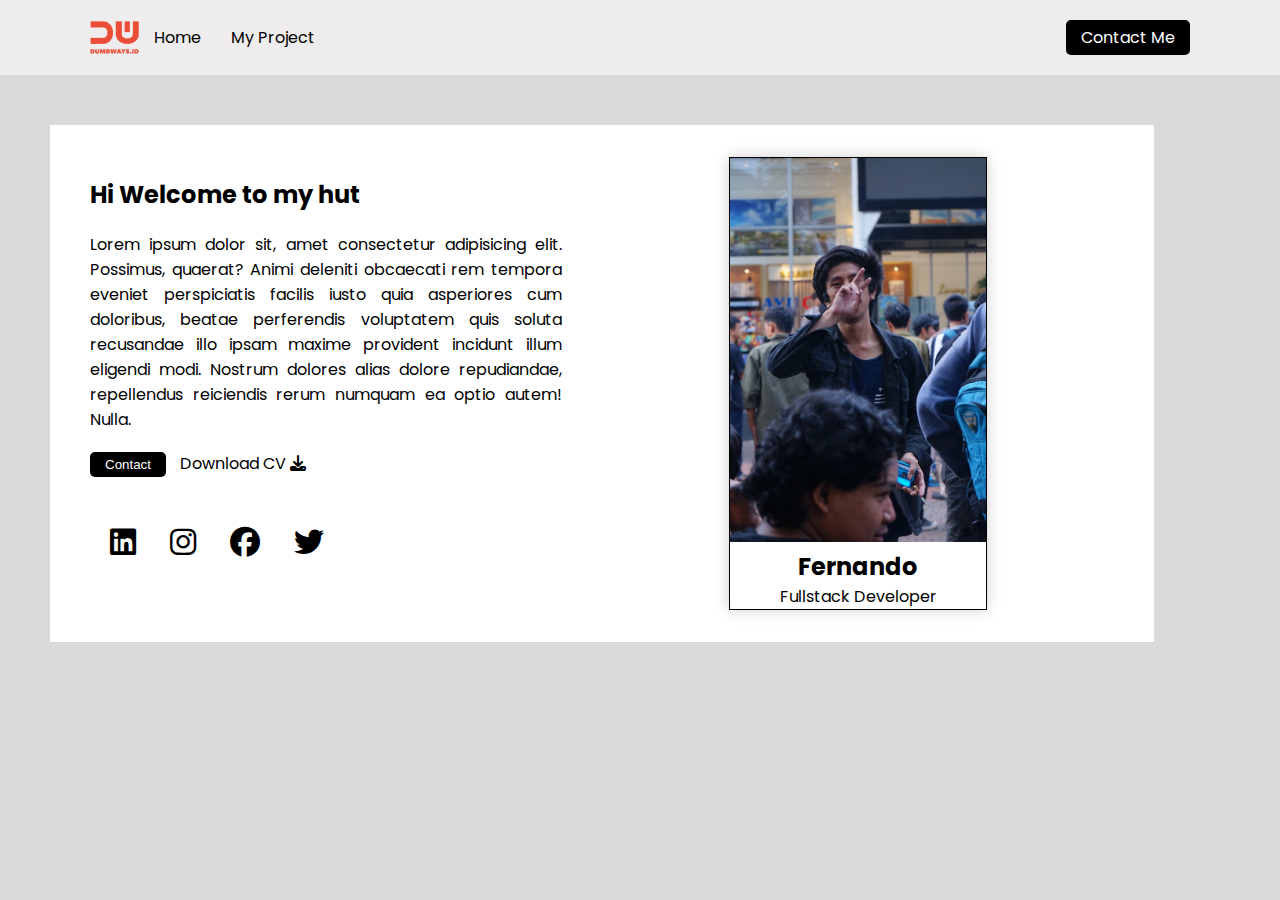
==== index.html @ 5453c6bb "day-5" ====
<!DOCTYPE html>
<html lang="en">
  <head>
    <meta charset="UTF-8" />
    <meta http-equiv="X-UA-Compatible" content="IE=edge" />
    <meta name="viewport" content="width=device-width, initial-scale=1.0" />

    <!-- Fonts -->
    <link rel="preconnect" href="https://fonts.googleapis.com" />
    <link rel="preconnect" href="https://fonts.gstatic.com" crossorigin />
    <link href="https://fonts.googleapis.com/css2?family=Poppins:ital,wght@0,100;0,400;0,700;1,700&display=swap" rel="stylesheet" />

    <link rel="stylesheet" href="https://cdnjs.cloudflare.com/ajax/libs/font-awesome/6.4.0/css/all.min.css" />

    <!-- CSS -->
    <link rel="stylesheet" href="/Assets/css/style.css" />

    <title>Home</title>
  </head>
  <body>
    <!-- Navbar -->
    <header>
      <nav>
        <img src="/Assets/img/logo.png" alt="" />
        <ul>
          <li><a href="/index.html">Home</a></li>
          <li><a href="/content/projects.html">My Project</a></li>
        </ul>
      </nav>
      <a href="/content/contact.html" class="btn">Contact Me</a>
    </header>
    <!-- End Navbar -->

    <!-- Card -->
    <section class="card">
      <div class="container">
        <div class="left">
          <h2>Hi Welcome to my hut</h2>
          <p>
            Lorem ipsum dolor sit, amet consectetur adipisicing elit. Possimus, quaerat? Animi deleniti obcaecati rem tempora eveniet perspiciatis facilis iusto quia asperiores cum doloribus, beatae perferendis voluptatem quis soluta
            recusandae illo ipsam maxime provident incidunt illum eligendi modi. Nostrum dolores alias dolore repudiandae, repellendus reiciendis rerum numquam ea optio autem! Nulla.
          </p>
          <button class="btn btnContact">Contact</button>
          <a href="#">Download CV <i class="fa-solid fa-download"></i></a>
          <div class="icon">
            <a href="#"> <i class="fa-brands fa-linkedin"></i></a>
            <a href="#"> <i class="fa-brands fa-instagram"></i></a>
            <a href="#"> <i class="fa-brands fa-facebook"></i></a>
            <a href="#"> <i class="fa-brands fa-twitter"></i></a>
          </div>
        </div>
        <div class="right">
          <div class="card">
            <img src="/Assets/img/image.jpg" alt="" />
            <h2>Fernando</h2>
            <p>Fullstack Developer</p>
          </div>
        </div>
      </div>
    </section>
  </body>
</html>
---- Assets/css/style.css ----
* {
  text-decoration: none;
  list-style: none;
  margin: 0;
  padding: 0;
}

.w-100 {
  width: 100%;
}
.right-0 {
  right: 0;
}
.position-absolute {
  position: absolute;
}
.position-relative {
  position: relative;
}
.bg-white {
  background-color: #ffffff;
}
.border-radius {
  border-radius: 1rem;
}

body {
  font-family: "Poppins", sans-serif;
  background-color: #d0d0d0d0;
}

header {
  display: flex;
  justify-content: space-between;
  padding: 20px 7%;
  background-color: #eeecec;
}

nav {
  display: flex;
  align-items: center;
}

nav ul {
  display: flex;
}
nav ul a {
  margin: 0 15px;
  color: #000000;
}

.btn {
  padding: 5px 15px;
  border-radius: 5px;
  border: none;
  background-color: #000000;
  color: #ffffff;
  cursor: pointer;
}

/* Contact */
.contact h1 {
  text-align: center;
  margin-top: 50px;
}

form {
  width: 30%;
  margin: auto;
}

.formGroup {
  display: block;
  margin: 30px 0;
}

.formGroup label {
  font-weight: bold;
}

.formGroup input,
select {
  width: 100%;
  border-radius: 5px;
  border: none;
  margin-top: 5px;
  box-shadow: 2px 0 15px #ddd;
  padding: 8px;
}

.msg {
  border-radius: 10px;
  margin-top: 5px;
}

.btnSubmit {
  padding: 10px 20px;
  border: none;
  margin: 20px;
  background-color: rgb(42, 42, 82);
  color: #ffffff;
  border-radius: 10px;
  cursor: pointer;
}

/* Card */

.card .container {
  background-color: #ffffff;
  box-sizing: 0 0 15px #d0d0d0;
  display: flex;
  padding: 2rem 2.5rem;
  margin: 50px 50px;
  width: 80%;
}

.container .left {
  flex: 50%;
}
.container .left p {
  text-align: justify;
  margin-right: 40px;
}
.container .left h2 {
  margin: 20px 0;
}

.container .right {
  flex: 50%;
}

.card img {
  width: 100%;
}

.container .btnContact {
  margin: 20px 0;
}
.container a {
  color: #000000;
  margin-left: 10px;
}

.container .card {
  border: 1px solid #000000;
  text-align: center;
  width: 50%;
  box-shadow: 0 0 15px #d0d0d0;
  margin: auto;
}

.icon i {
  margin: 30px 10px;
  font-size: 30px;
}

/* Project */

.project .container {
  /* background-color: #ffffff; */
  width: 100%;
  margin: auto;
  padding: 20px;
}

.project .container h1 {
  text-align: center;
}

.project .project__group {
  width: 100%;
  margin: 9px 0;
}
.project .project__group textarea {
  width: 100%;
  resize: none;
  height: 10rem;
  border: none;
  padding: 5px;
}
.project .project__group input {
  width: 100%;
  padding: 5px;
  border: none;
}
.top-0 {
  top: 15px;
}

.project .project__group .upload {
  height: 50px;
  border-radius: 1rem;
}

.project .project__group label {
  font-weight: bold;
  font-size: 1.2rem;
}

.technologies {
  font-weight: bold;
  font-size: 1.2rem;
  margin: 20px 0;
}

.flex {
  display: flex;
  gap: 30px;
}

.tech {
  width: 100%;
}
.uploadd p {
  margin-top: 1rem;
  font-weight: bold;
  font-size: 1.2rem;
}

.btn__submit {
  display: flex;
  justify-content: end;
}

.btn__choose {
  border: none;
  background-color: #ddd;
  padding: 5px;
  border-radius: 1rem;
  width: 7rem;
}

/* My Project */
.myProjects {
  background-color: #ffffff;
  padding: 2rem 7%;
}
.myProjects > h1 {
  text-align: center;
  font-size: 2.5rem;
}

.myProjects .project__card {
  border: 1px solid #ddd;
  width: 20%;
  padding: 10px;
  border-radius: 1rem;
  box-shadow: 0 0 15px #d0d0d0;
}
.myProjects .project__card img {
  width: 100%;
  border-radius: 1rem;
}
.myProjects .project__card__body .durasi {
  font-weight: 400;
  margin: 0 0 10px 0;
}
.myProjects .project__card__body .btn__card {
  display: flex;
  margin-top: 20px;
}
.myProjects .project__card__body .btn__card button {
  width: 100%;
  padding: 5px;
  margin: 5px;
}
.edit,
.delete {
  cursor: pointer;
  border: none;
  border-radius: 10px;
  background-color: #000000;
  color: #ffffff;
}
.flex__card {
  justify-content: space-evenly;
  flex-wrap: wrap;
  margin-top: 2rem;
}
.project__card__body .title__project {
  color: #000000;
}
.myProject h4 {
  text-align: center;
  padding: 25px 0 10px 0;
  font-size: 2rem;
}

.myProject .tech {
  margin-top: 30px;
}

.myProject .container {
  margin: auto;
  /* background-color: #ffffff; */
  width: 50%;
  padding: 20px;
}
.myProject .body {
  margin-top: 20px;
}
.myProject .body p {
  text-align: justify;
}

.iconTech {
  margin: 10px 0;
  color: #000000;
}

.project__card__body .body {
  margin: 1rem 0;
}
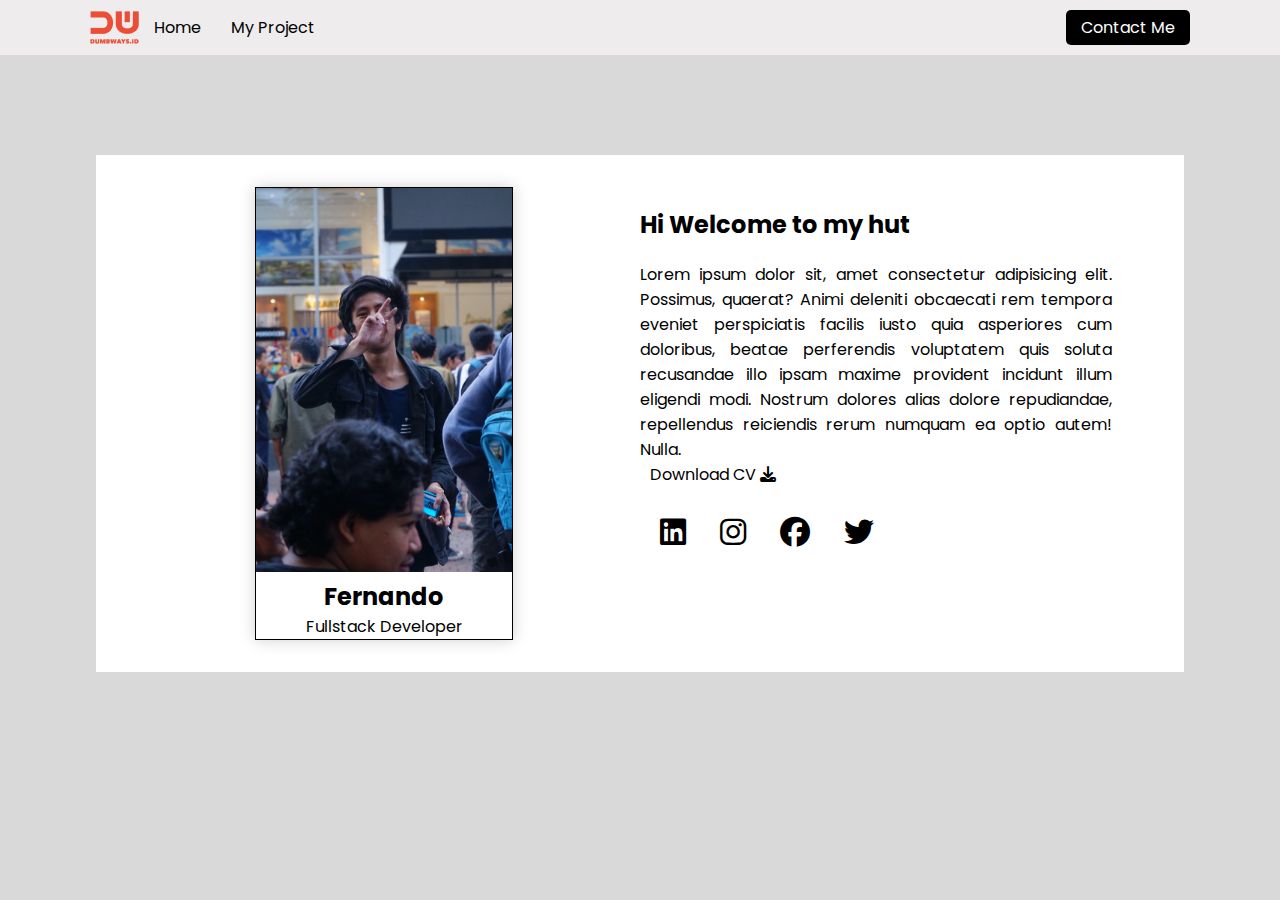
==== commit 155930b0: "day-6" ====
--- a/index.html
+++ b/index.html
@@ -22,18 +22,29 @@
     <header>
       <nav>
         <img src="/Assets/img/logo.png" alt="" />
-        <ul>
-          <li><a href="/index.html">Home</a></li>
+        <ul class="navbar__ul">
+          <li class="active"><a href="/index.html">Home</a></li>
           <li><a href="/content/projects.html">My Project</a></li>
+          <li><a href="/content/contact.html" class="btnContact">Contact Me</a></li>
         </ul>
       </nav>
-      <a href="/content/contact.html" class="btn">Contact Me</a>
+      <a href="/content/contact.html" class="btn btn__contact">Contact Me</a>
+      <a href="#" class="navbar__menu" id="navbar__menu">
+        <i class="fa-solid fa-bars fa-2x"></i>
+      </a>
     </header>
     <!-- End Navbar -->
 
     <!-- Card -->
-    <section class="card">
+    <section class="cards">
       <div class="container">
+        <div class="right">
+          <div class="card">
+            <img src="/Assets/img/image.jpg" alt="" />
+            <h2>Fernando</h2>
+            <p>Fullstack Developer</p>
+          </div>
+        </div>
         <div class="left">
           <h2>Hi Welcome to my hut</h2>
           <p>
@@ -49,14 +60,9 @@
             <a href="#"> <i class="fa-brands fa-twitter"></i></a>
           </div>
         </div>
-        <div class="right">
-          <div class="card">
-            <img src="/Assets/img/image.jpg" alt="" />
-            <h2>Fernando</h2>
-            <p>Fullstack Developer</p>
-          </div>
-        </div>
       </div>
     </section>
+
+    <script src="/Assets/js/index.js"></script>
   </body>
 </html>
--- a/Assets/css/style.css
+++ b/Assets/css/style.css
@@ -31,9 +31,13 @@
 
 header {
   display: flex;
+  position: relative;
   justify-content: space-between;
-  padding: 20px 7%;
+  right: 0;
+  top: 0;
+  left: 0;
   background-color: #eeecec;
+  padding: 10px 7%;
 }
 
 nav {
@@ -43,6 +47,7 @@
 
 nav ul {
   display: flex;
+  margin: 0;
 }
 nav ul a {
   margin: 0 15px;
@@ -58,6 +63,18 @@
   cursor: pointer;
 }
 
+/* Nav Responsive */
+.navbar__menu {
+  display: none;
+}
+
+.btn__contact {
+  display: block;
+}
+.btnContact {
+  display: none;
+}
+
 /* Contact */
 .contact h1 {
   text-align: center;
@@ -65,7 +82,7 @@
 }
 
 form {
-  width: 30%;
+  width: 50%;
   margin: auto;
 }
 
@@ -91,6 +108,9 @@
 .msg {
   border-radius: 10px;
   margin-top: 5px;
+  resize: none;
+  width: 100%;
+  height: 5rem;
 }
 
 .btnSubmit {
@@ -105,12 +125,16 @@
 
 /* Card */
 
-.card .container {
+.cards {
+  margin: auto;
+}
+.cards .container {
   background-color: #ffffff;
   box-sizing: 0 0 15px #d0d0d0;
   display: flex;
-  padding: 2rem 2.5rem;
-  margin: 50px 50px;
+  padding: 2rem;
+  margin: 100px auto;
+  /* margin: 100px 50px; */
   width: 80%;
 }
 
@@ -129,7 +153,7 @@
   flex: 50%;
 }
 
-.card img {
+.cards .card img {
   width: 100%;
 }
 
@@ -311,3 +335,65 @@
 .project__card__body .body {
   margin: 1rem 0;
 }
+
+/* Responsive */
+@media (max-width: 780px) {
+  .cards .container {
+    display: block;
+    /* width: 100%; */
+  }
+
+  header .navbar__menu {
+    display: block;
+  }
+  header nav ul {
+    position: absolute;
+    top: -1000%;
+    display: block;
+    width: 85%;
+    text-align: center;
+    background-color: lightblue;
+    border: 1px solid #ffffff;
+  }
+  header nav ul.active {
+    top: 100%;
+  }
+  header nav ul li.active {
+    width: 100%;
+    background-color: red;
+  }
+  header nav ul li {
+    border: 1px solid #ffffff;
+  }
+  header nav ul a {
+    margin: 1rem;
+    width: 100%;
+  }
+
+  .btn__contact {
+    display: none;
+  }
+  .btnContact {
+    display: block;
+    margin: 0;
+  }
+  .project .container {
+    padding: 1rem 0;
+  }
+
+  .project form {
+    width: 80%;
+  }
+
+  .myProjects .project__card {
+    width: 100%;
+    flex-wrap: wrap;
+  }
+
+  .contact {
+    margin: 2rem;
+  }
+  .contact form {
+    width: 100%;
+  }
+}
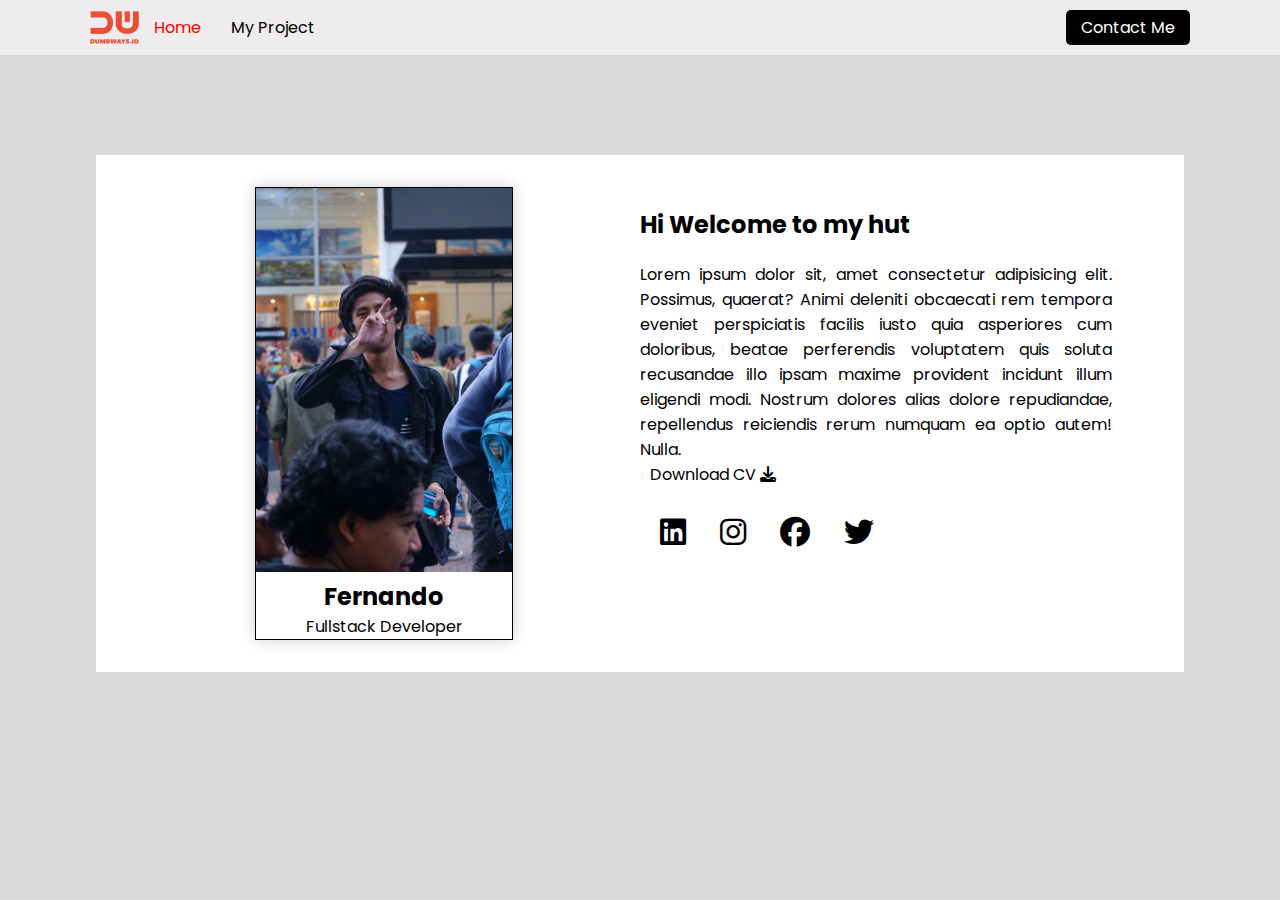
==== commit 9985f0f7: "day-6" ====
--- a/index.html
+++ b/index.html
@@ -23,7 +23,7 @@
       <nav>
         <img src="/Assets/img/logo.png" alt="" />
         <ul class="navbar__ul">
-          <li class="active"><a href="/index.html">Home</a></li>
+          <li class="home-active active"><a href="/index.html">Home</a></li>
           <li><a href="/content/projects.html">My Project</a></li>
           <li><a href="/content/contact.html" class="btnContact">Contact Me</a></li>
         </ul>
--- a/Assets/css/style.css
+++ b/Assets/css/style.css
@@ -66,6 +66,11 @@
 /* Nav Responsive */
 .navbar__menu {
   display: none;
+}
+
+.project-active a,
+.home-active a {
+  color: red;
 }
 
 .btn__contact {
@@ -358,16 +363,20 @@
   header nav ul.active {
     top: 100%;
   }
-  header nav ul li.active {
+  header nav ul li.active,
+  header nav ul li.project-active,
+  header nav ul li.contact-active {
     width: 100%;
     background-color: red;
   }
+
   header nav ul li {
     border: 1px solid #ffffff;
   }
   header nav ul a {
     margin: 1rem;
     width: 100%;
+    color: #000000 !important;
   }
 
   .btn__contact {
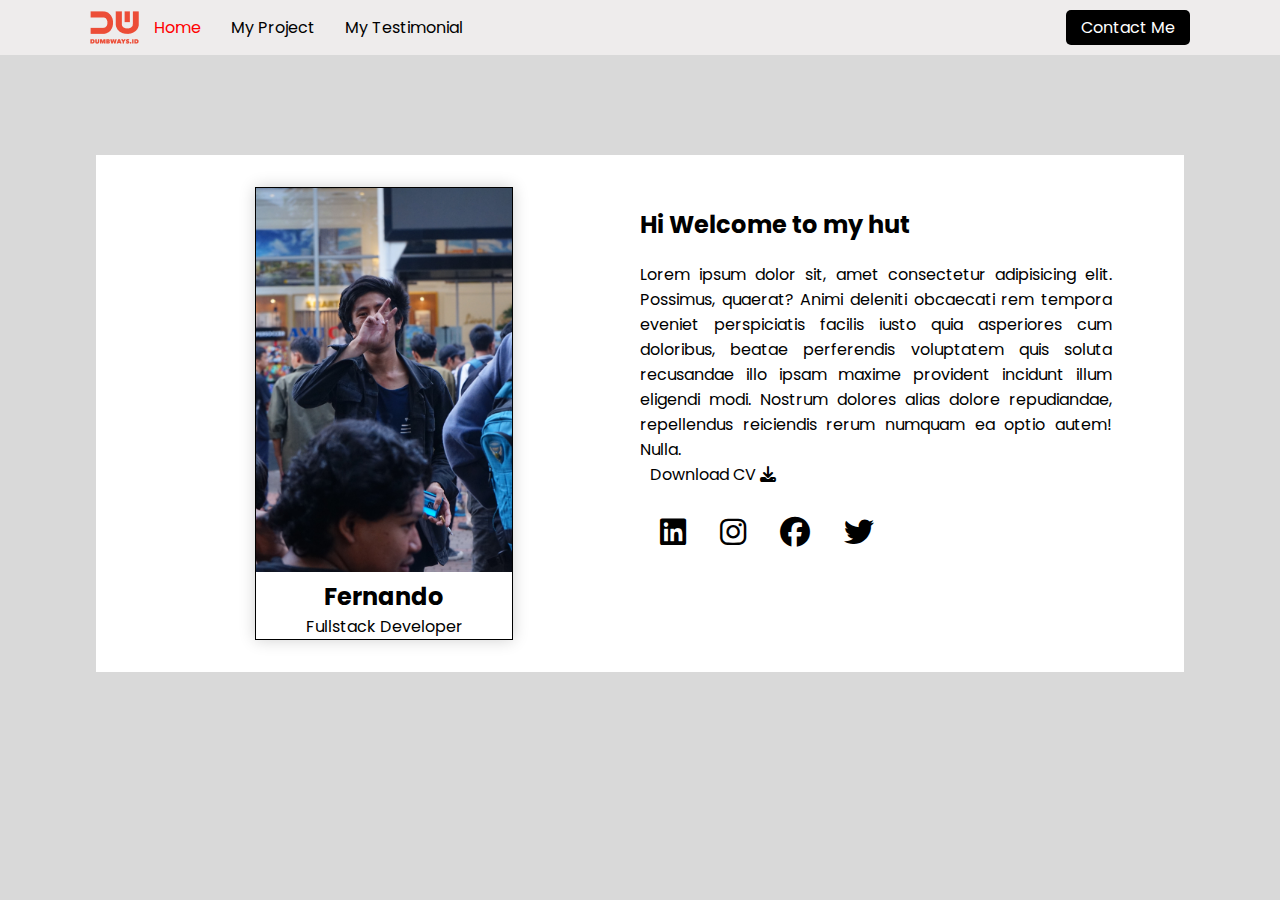
==== commit b3d4fb31: "day-7" ====
--- a/index.html
+++ b/index.html
@@ -25,6 +25,7 @@
         <ul class="navbar__ul">
           <li class="home-active active"><a href="/index.html">Home</a></li>
           <li><a href="/content/projects.html">My Project</a></li>
+          <li><a href="/content/testimonial.html">My Testimonial</a></li>
           <li><a href="/content/contact.html" class="btnContact">Contact Me</a></li>
         </ul>
       </nav>
--- a/Assets/css/style.css
+++ b/Assets/css/style.css
@@ -69,7 +69,8 @@
 }
 
 .project-active a,
-.home-active a {
+.home-active a,
+.testimonial-active a {
   color: red;
 }
 
@@ -81,52 +82,6 @@
 }
 
 /* Contact */
-.contact h1 {
-  text-align: center;
-  margin-top: 50px;
-}
-
-form {
-  width: 50%;
-  margin: auto;
-}
-
-.formGroup {
-  display: block;
-  margin: 30px 0;
-}
-
-.formGroup label {
-  font-weight: bold;
-}
-
-.formGroup input,
-select {
-  width: 100%;
-  border-radius: 5px;
-  border: none;
-  margin-top: 5px;
-  box-shadow: 2px 0 15px #ddd;
-  padding: 8px;
-}
-
-.msg {
-  border-radius: 10px;
-  margin-top: 5px;
-  resize: none;
-  width: 100%;
-  height: 5rem;
-}
-
-.btnSubmit {
-  padding: 10px 20px;
-  border: none;
-  margin: 20px;
-  background-color: rgb(42, 42, 82);
-  color: #ffffff;
-  border-radius: 10px;
-  cursor: pointer;
-}
 
 /* Card */
 
@@ -183,164 +138,6 @@
   font-size: 30px;
 }
 
-/* Project */
-
-.project .container {
-  /* background-color: #ffffff; */
-  width: 100%;
-  margin: auto;
-  padding: 20px;
-}
-
-.project .container h1 {
-  text-align: center;
-}
-
-.project .project__group {
-  width: 100%;
-  margin: 9px 0;
-}
-.project .project__group textarea {
-  width: 100%;
-  resize: none;
-  height: 10rem;
-  border: none;
-  padding: 5px;
-}
-.project .project__group input {
-  width: 100%;
-  padding: 5px;
-  border: none;
-}
-.top-0 {
-  top: 15px;
-}
-
-.project .project__group .upload {
-  height: 50px;
-  border-radius: 1rem;
-}
-
-.project .project__group label {
-  font-weight: bold;
-  font-size: 1.2rem;
-}
-
-.technologies {
-  font-weight: bold;
-  font-size: 1.2rem;
-  margin: 20px 0;
-}
-
-.flex {
-  display: flex;
-  gap: 30px;
-}
-
-.tech {
-  width: 100%;
-}
-.uploadd p {
-  margin-top: 1rem;
-  font-weight: bold;
-  font-size: 1.2rem;
-}
-
-.btn__submit {
-  display: flex;
-  justify-content: end;
-}
-
-.btn__choose {
-  border: none;
-  background-color: #ddd;
-  padding: 5px;
-  border-radius: 1rem;
-  width: 7rem;
-}
-
-/* My Project */
-.myProjects {
-  background-color: #ffffff;
-  padding: 2rem 7%;
-}
-.myProjects > h1 {
-  text-align: center;
-  font-size: 2.5rem;
-}
-
-.myProjects .project__card {
-  border: 1px solid #ddd;
-  width: 20%;
-  padding: 10px;
-  border-radius: 1rem;
-  box-shadow: 0 0 15px #d0d0d0;
-}
-.myProjects .project__card img {
-  width: 100%;
-  border-radius: 1rem;
-}
-.myProjects .project__card__body .durasi {
-  font-weight: 400;
-  margin: 0 0 10px 0;
-}
-.myProjects .project__card__body .btn__card {
-  display: flex;
-  margin-top: 20px;
-}
-.myProjects .project__card__body .btn__card button {
-  width: 100%;
-  padding: 5px;
-  margin: 5px;
-}
-.edit,
-.delete {
-  cursor: pointer;
-  border: none;
-  border-radius: 10px;
-  background-color: #000000;
-  color: #ffffff;
-}
-.flex__card {
-  justify-content: space-evenly;
-  flex-wrap: wrap;
-  margin-top: 2rem;
-}
-.project__card__body .title__project {
-  color: #000000;
-}
-.myProject h4 {
-  text-align: center;
-  padding: 25px 0 10px 0;
-  font-size: 2rem;
-}
-
-.myProject .tech {
-  margin-top: 30px;
-}
-
-.myProject .container {
-  margin: auto;
-  /* background-color: #ffffff; */
-  width: 50%;
-  padding: 20px;
-}
-.myProject .body {
-  margin-top: 20px;
-}
-.myProject .body p {
-  text-align: justify;
-}
-
-.iconTech {
-  margin: 10px 0;
-  color: #000000;
-}
-
-.project__card__body .body {
-  margin: 1rem 0;
-}
-
 /* Responsive */
 @media (max-width: 780px) {
   .cards .container {
@@ -365,7 +162,8 @@
   }
   header nav ul li.active,
   header nav ul li.project-active,
-  header nav ul li.contact-active {
+  header nav ul li.contact-active,
+  header nav ul li.testimonial-active {
     width: 100%;
     background-color: red;
   }
